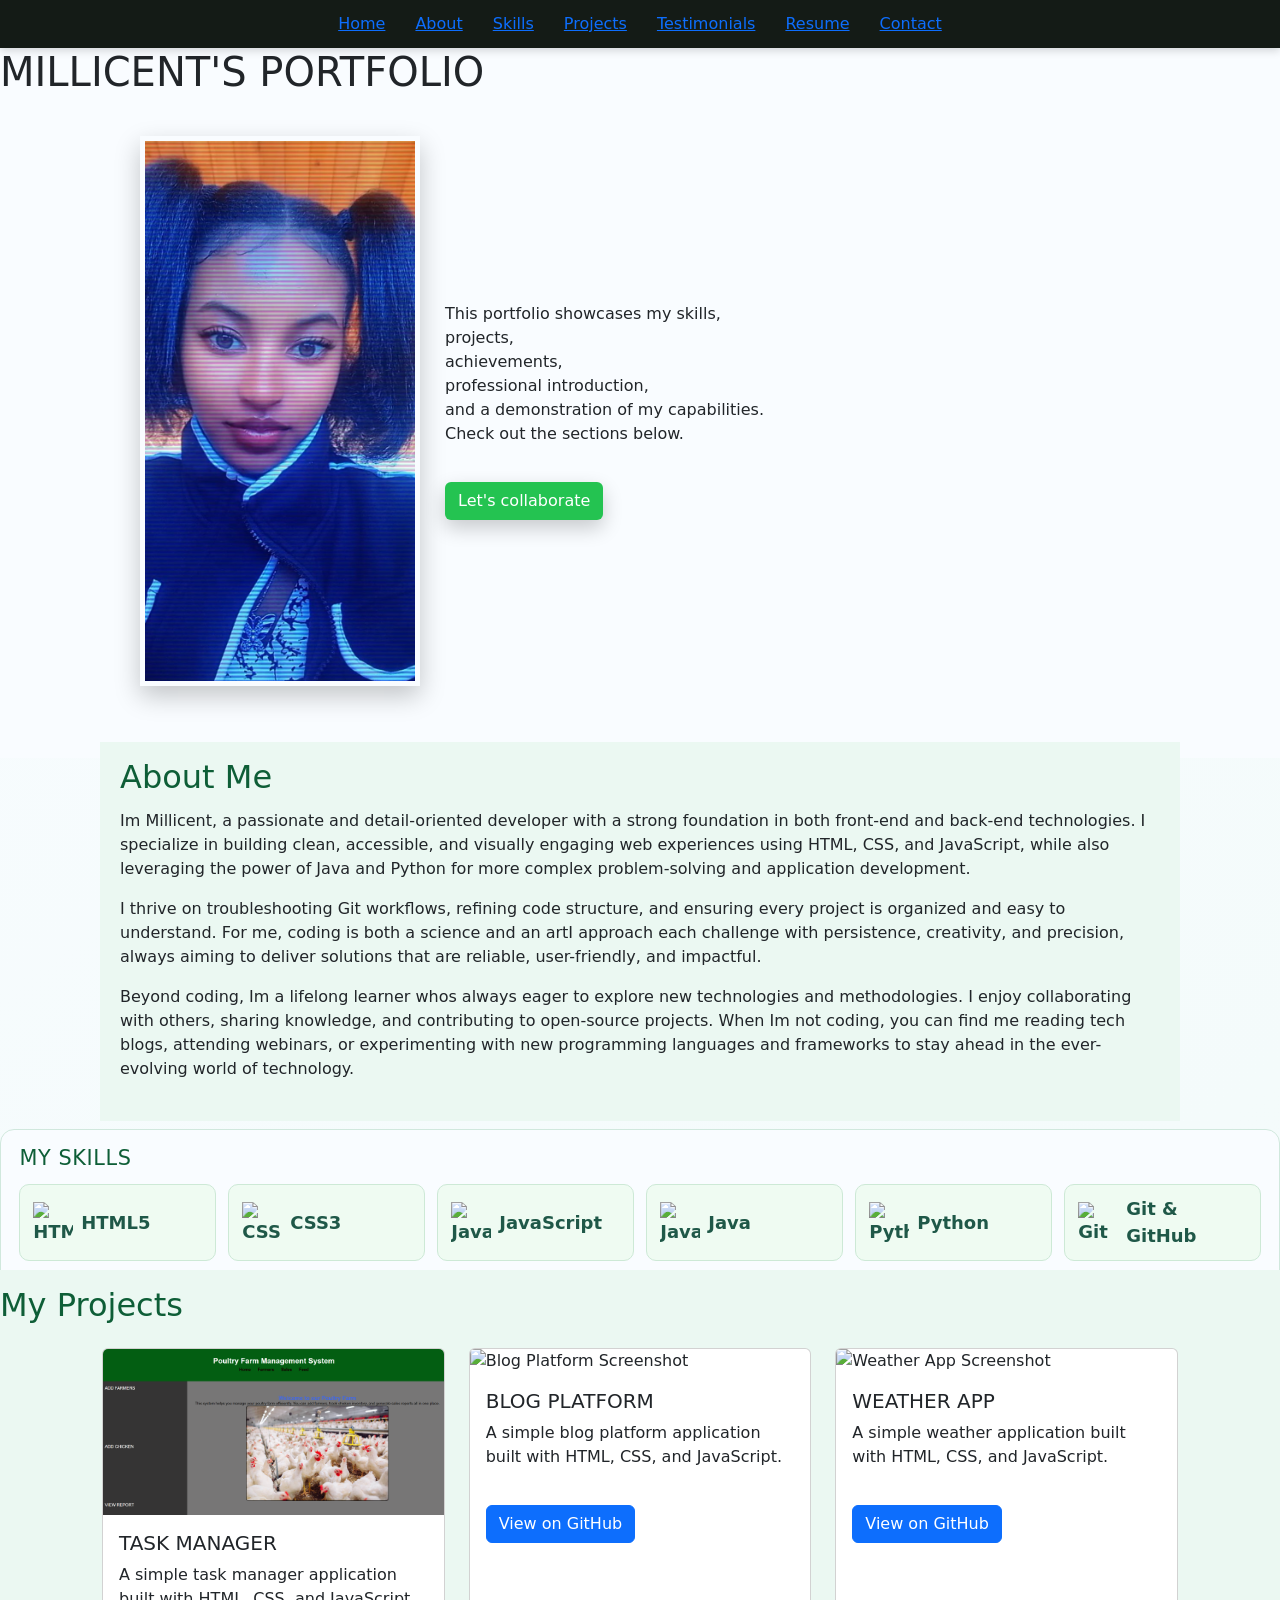
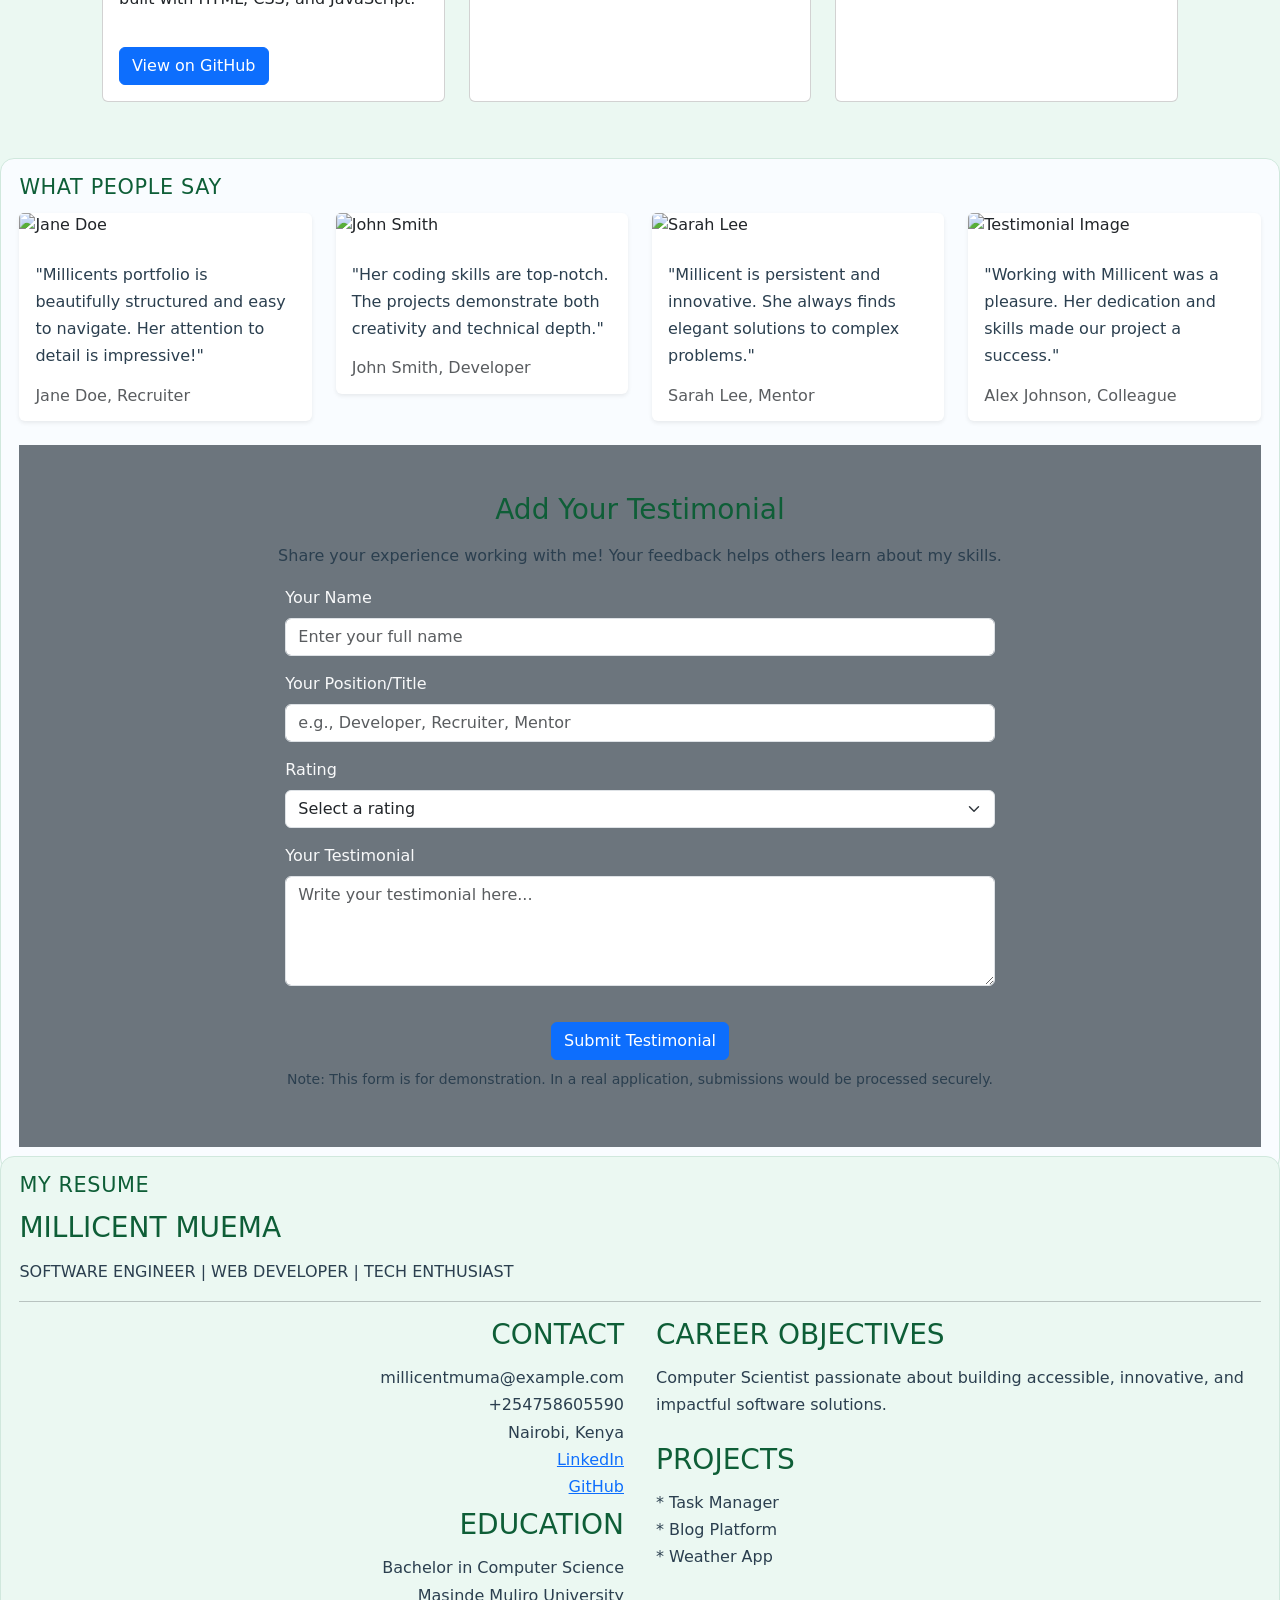
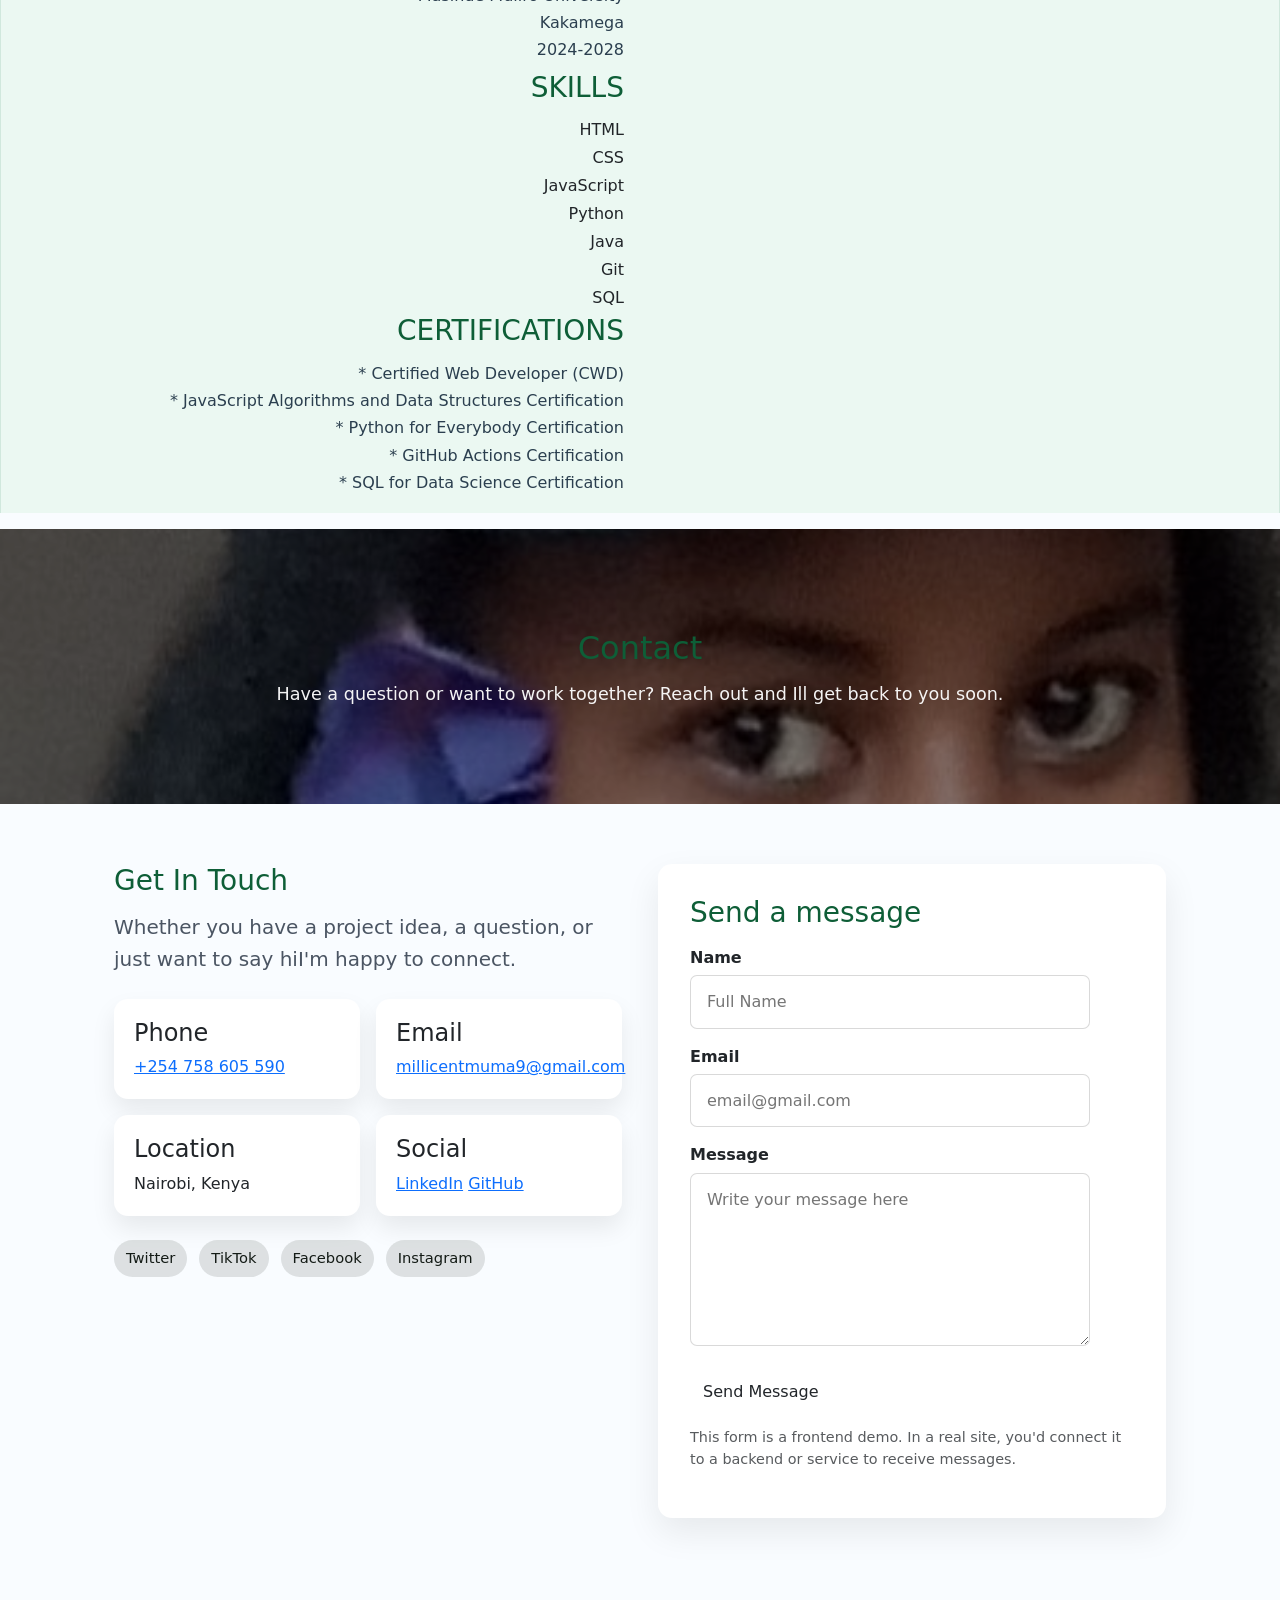
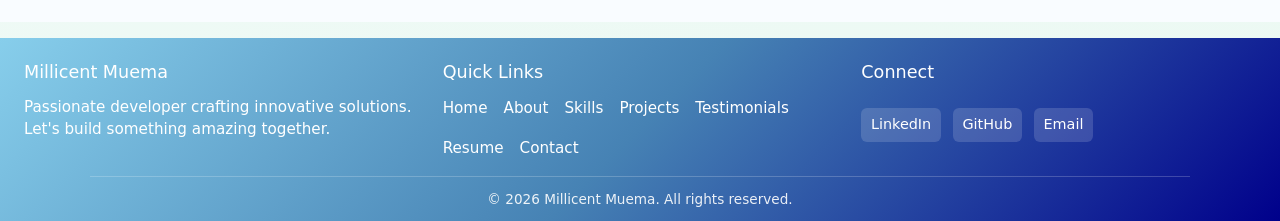
==== docs/index.html @ c835a208 "Manually rename PORTFOLIO to docs" ====
﻿<!DOCTYPE html>
<html lang="en">
<head>
    <meta charset="UTF-8">
    <meta name="viewport" content="width=device-width, initial-scale=1.0">
    <title>Millicent Muema | Portfolio</title>
    <link rel="stylesheet" href="style.css">
    <link href="https://cdn.jsdelivr.net/npm/bootstrap@5.3.8/dist/css/bootstrap.min.css" rel="stylesheet" integrity="sha384-sRIl4kxILFvY47J16cr9ZwB07vP4J8+LH7qKQnuqkuIAvNWLzeN8tE5YBujZqJLB" crossorigin="anonymous">
</head>
<body>
<nav>
  <ul>
    <li><a href="#home">Home</a></li>
    <li><a href="#about">About</a></li>
    <li><a href="#skills">Skills</a></li>
    <li><a href="#projects">Projects</a></li>
    <li><a href="#testimonials">Testimonials</a></li>
    <li><a href="#resume">Resume</a></li>
    <li><a href="#contact">Contact</a></li>
  </ul>
</nav>

<main>
  <section id="home" class="page-section" style="padding-bottom: 2rem;">
    <h1>MILLICENT'S PORTFOLIO</h1>
    <div class="intro-section">
      <div class="intro-image">
        <img class="profile-img" src="images/cute1.jpg" alt="Profile Image">
      </div>
      <div class="intro-text">
        <p>
          This portfolio showcases my skills,<br>
          projects,<br>
          achievements,<br>
          professional introduction,<br>
          and a demonstration of my capabilities.<br>
          Check out the sections below.
        </p>
        <a class="btn cta-button" href="#contact">Let's collaborate</a>
      </div>
    </div>
  </section>

  <section id="about" class="page-section about-page">
    <h2>About Me</h2>
    <p>Im Millicent, a passionate and detail-oriented developer with a strong foundation in both front-end and back-end technologies. I specialize in building clean, accessible, and visually engaging web experiences using HTML, CSS, and JavaScript, while also leveraging the power of Java and Python for more complex problem-solving and application development.</p>
    <p>I thrive on troubleshooting Git workflows, refining code structure, and ensuring every project is organized and easy to understand. For me, coding is both a science and an artI approach each challenge with persistence, creativity, and precision, always aiming to deliver solutions that are reliable, user-friendly, and impactful.</p>
    <p>Beyond coding, Im a lifelong learner whos always eager to explore new technologies and methodologies. I enjoy collaborating with others, sharing knowledge, and contributing to open-source projects. When Im not coding, you can find me reading tech blogs, attending webinars, or experimenting with new programming languages and frameworks to stay ahead in the ever-evolving world of technology.</p>
  </section>

  <section id="skills" class="page-section about-section about-skills">
    <h2>My Skills</h2>
    <ul class="skills-list">
      <li><img src="https://skillicons.dev/icons?i=html" alt="HTML Icon"> HTML5</li>
      <li><img src="https://skillicons.dev/icons?i=css" alt="CSS Icon"> CSS3</li>
      <li><img src="https://skillicons.dev/icons?i=javascript" alt="JavaScript Icon"> JavaScript</li>
      <li><img src="https://skillicons.dev/icons?i=java" alt="Java Icon"> Java</li>
      <li><img src="https://skillicons.dev/icons?i=python" alt="Python Icon"> Python</li>
      <li><img src="https://skillicons.dev/icons?i=git" alt="Git Icon"> Git & GitHub</li>
    </ul>
  </section>

  <section id="projects" class="page-section about-experience">
    <h2>My Projects</h2>
    <div class="container my-4">
      <div class="row">
        <div class="col-md-4 mb-4">
          <div class="card h-100">
            <img src="images/chicken.png" class="card-img-top" alt="Task Manager Screenshot">
            <div class="card-body">
              <h5 class="card-title">TASK MANAGER</h5>
              <p class="card-text">A simple task manager application built with HTML, CSS, and JavaScript.</p>
              <a href="https://github.com/m-i-l-l-y/BCS213CAT" class="btn btn-primary" target="_blank">View on GitHub</a>
            </div>
          </div>
        </div>

        <div class="col-md-4 mb-4">
          <div class="card h-100">
            <img src="images/blog-platform.png" class="card-img-top" alt="Blog Platform Screenshot">
            <div class="card-body">
              <h5 class="card-title">BLOG PLATFORM</h5>
              <p class="card-text">A simple blog platform application built with HTML, CSS, and JavaScript.</p>
              <a href="https://github.com/m-i-l-l-y/BCS213CAT" class="btn btn-primary" target="_blank">View on GitHub</a>
            </div>
          </div>
        </div>

        <div class="col-md-4 mb-4">
          <div class="card h-100">
            <img src="images/weather-app.png" class="card-img-top" alt="Weather App Screenshot">
            <div class="card-body">
              <h5 class="card-title">WEATHER APP</h5>
              <p class="card-text">A simple weather application built with HTML, CSS, and JavaScript.</p>
              <a href="https://github.com/m-i-l-l-y/BCS213CAT" class="btn btn-primary" target="_blank">View on GitHub</a>
            </div>
          </div>
        </div>
      </div>
    </div>
  </section>

  <section id="testimonials" class="page-section about-section">
    <h2>What People Say</h2>
    <div class="row g-4">
      <div class="col-lg-3 col-md-6">
        <div class="card shadow-sm border-0">
          <img src="https://via.placeholder.com/150x100?text=Jane+Doe" class="card-img-top" alt="Jane Doe">
          <div class="card-body">
            <p class="card-text">"Millicents portfolio is beautifully structured and easy to navigate. Her attention to detail is impressive!"</p>
            <div class="text-warning mb-2"></div>
            <h6 class="card-subtitle text-muted mt-3"> Jane Doe, Recruiter</h6>
          </div>
        </div>
      </div>
      <div class="col-lg-3 col-md-6">
        <div class="card shadow-sm border-0">
          <img src="https://via.placeholder.com/150x100?text=John+Smith" class="card-img-top" alt="John Smith">
          <div class="card-body">
            <p class="card-text">"Her coding skills are top-notch. The projects demonstrate both creativity and technical depth."</p>
            <div class="text-warning mb-2"></div>
            <h6 class="card-subtitle text-muted mt-3"> John Smith, Developer</h6>
          </div>
        </div>
      </div>
      <div class="col-lg-3 col-md-6">
        <div class="card shadow-sm border-0">
          <img src="https://via.placeholder.com/150x100?text=Sarah+Lee" class="card-img-top" alt="Sarah Lee">
          <div class="card-body">
            <p class="card-text">"Millicent is persistent and innovative. She always finds elegant solutions to complex problems."</p>
            <div class="text-warning mb-2"></div>
            <h6 class="card-subtitle text-muted mt-3"> Sarah Lee, Mentor</h6>
          </div>
        </div>
      </div>
      <div class="col-lg-3 col-md-6">
        <div class="card shadow-sm border-0">
          <img src="https://via.placeholder.com/150x100?text=Testimonial" class="card-img-top" alt="Testimonial Image">
          <div class="card-body">
            <p class="card-text">"Working with Millicent was a pleasure. Her dedication and skills made our project a success."</p>
            <div class="text-warning mb-2"></div>
            <h6 class="card-subtitle text-muted mt-3"> Alex Johnson, Colleague</h6>
          </div>
        </div>
      </div>
    </div>

    <section id="add-testimonial" class="py-5 bg-secondary text-light mt-4">
      <div class="container">
        <h3 class="text-center mb-3">Add Your Testimonial</h3>
        <p class="text-center mb-3">Share your experience working with me! Your feedback helps others learn about my skills.</p>
        <div class="row justify-content-center">
          <div class="col-md-8">
            <form>
              <div class="mb-3">
                <label for="name" class="form-label">Your Name</label>
                <input type="text" class="form-control" id="name" placeholder="Enter your full name" required>
              </div>
              <div class="mb-3">
                <label for="position" class="form-label">Your Position/Title</label>
                <input type="text" class="form-control" id="position" placeholder="e.g., Developer, Recruiter, Mentor" required>
              </div>
              <div class="mb-3">
                <label for="rating" class="form-label">Rating</label>
                <select class="form-select" id="rating" required>
                  <option value="">Select a rating</option>
                  <option value="5"> (5 stars)</option>
                  <option value="4"> (4 stars)</option>
                  <option value="3"> (3 stars)</option>
                  <option value="2"> (2 stars)</option>
                  <option value="1"> (1 star)</option>
                </select>
              </div>
              <div class="mb-3">
                <label for="testimonial" class="form-label">Your Testimonial</label>
                <textarea class="form-control" id="testimonial" rows="4" placeholder="Write your testimonial here..." required></textarea>
              </div>
              <div class="text-center">
                <button type="submit" class="btn btn-primary">Submit Testimonial</button>
              </div>
            </form>
            <p class="text-center mt-2 small">Note: This form is for demonstration. In a real application, submissions would be processed securely.</p>
          </div>
        </div>
      </div>
    </section>
  </section>

  <section id="resume" class="page-section about-section">
    <h2>My Resume</h2>
    <div>
      <h3>MILLICENT MUEMA</h3>
      <p>SOFTWARE ENGINEER | WEB DEVELOPER | TECH ENTHUSIAST</p>
      <hr>
      <div class="columns">
        <div class="left-col">
          <div class="contact-block">
            <h3>CONTACT</h3>
            <p class="contact-info">
              millicentmuma@example.com<br>
              +254758605590<br>
              Nairobi, Kenya<br>
              <a href="https://www.linkedin.com/in/millicent-muema-272684330" target="_blank">LinkedIn</a><br>
              <a href="https://github.com/m-i-l-l-y" target="_blank">GitHub</a>
            </p>
          </div>
          <div class="education-block">
            <h3>EDUCATION</h3>
            <p>Bachelor in Computer Science<br>Masinde Muliro University<br>Kakamega<br>2024-2028</p>
          </div>
          <div class="skills-block">
            <h3>SKILLS</h3>
            <ul>
              <li>HTML</li>
              <li>CSS</li>
              <li>JavaScript</li>
              <li>Python</li>
              <li>Java</li>
              <li>Git</li>
              <li>SQL</li>
            </ul>
          </div>
          <div class="certifications-block">
            <h3>CERTIFICATIONS</h3>
            <p>
              * Certified Web Developer (CWD)<br>
              * JavaScript Algorithms and Data Structures Certification<br>
              * Python for Everybody Certification<br>
              * GitHub Actions Certification<br>
              * SQL for Data Science Certification
            </p>
          </div>
        </div>
        <div class="right-col">
          <div class="career-block">
            <h3>CAREER OBJECTIVES</h3>
            <p>Computer Scientist passionate about building accessible, innovative, and impactful software solutions.</p>
          </div>
          <div>
            <h3>PROJECTS</h3>
            <p>* Task Manager<br>* Blog Platform<br>* Weather App</p>
          </div>
        </div>
      </div>
    </div>
  </section>

  <section id="contact" class="page-section">
    <header class="contact-hero">
      <div class="hero-overlay"></div>
      <div class="hero-content">
        <h2>Contact</h2>
        <p>Have a question or want to work together? Reach out and Ill get back to you soon.</p>
      </div>
    </header>
    <main class="contact-main">
      <div class="contact-grid">
        <section class="contact-info">
          <h3>Get In Touch</h3>
          <p class="lead">Whether you have a project idea, a question, or just want to say hiI'm happy to connect.</p>
          <div class="info-cards">
            <div class="info-card"><h4>Phone</h4><p><a href="tel:+254758605590">+254 758 605 590</a></p></div>
            <div class="info-card"><h4>Email</h4><p><a href="mailto:millicentmuma9@gmail.com">millicentmuma9@gmail.com</a></p></div>
            <div class="info-card"><h4>Location</h4><p>Nairobi, Kenya</p></div>
            <div class="info-card"><h4>Social</h4><p><a href="https://www.linkedin.com/in/millicent-muema-272684330" target="_blank">LinkedIn</a>  <a href="https://github.com/m-i-l-l-y" target="_blank">GitHub</a></p></div>
          </div>
          <div class="social-links">
            <a class="social" href="https://twitter.com/millicentmuma" target="_blank">Twitter</a>
            <a class="social" href="https://www.tiktok.com/@milly_4173?_r=1&_t=ZS-94d3EIvZW5d" target="_blank">TikTok</a>
            <a class="social" href="https://www.facebook.com/profile.php?id=61575901468228" target="_blank">Facebook</a>
            <a class="social" href="https://www.instagram.com/mireina_3" target="_blank">Instagram</a>
          </div>
        </section>
        <section class="contact-form">
          <h3>Send a message</h3>
          <form>
            <label for="name">Name</label>
            <input id="name" type="text" placeholder="Full Name" required>
            <label for="email">Email</label>
            <input id="email" type="email" placeholder="email@gmail.com" required>
            <label for="message">Message</label>
            <textarea id="message" rows="6" placeholder="Write your message here" required></textarea>
            <button type="submit" class="btn">Send Message</button>
          </form>
          <p class="form-note">This form is a frontend demo. In a real site, you'd connect it to a backend or service to receive messages.</p>
        </section>
      </div>
    </main>
  </section>
</main>

<footer class="footer">
  <div class="footer-content">
    <div class="footer-section">
      <h3>Millicent Muema</h3>
      <p>Passionate developer crafting innovative solutions. Let's build something amazing together.</p>
    </div>
    <div class="footer-section">
      <h3>Quick Links</h3>
      <ul>
        <li><a href="#home">Home</a></li>
        <li><a href="#about">About</a></li>
        <li><a href="#skills">Skills</a></li>
        <li><a href="#projects">Projects</a></li>
        <li><a href="#testimonials">Testimonials</a></li>
        <li><a href="#resume">Resume</a></li>
        <li><a href="#contact">Contact</a></li>
      </ul>
    </div>
    <div class="footer-section">
      <h3>Connect</h3>
      <div class="social-links">
        <a href="https://www.linkedin.com/in/millicent-muema-272684330" target="_blank">LinkedIn</a>
        <a href="https://github.com/m-i-l-l-y" target="_blank">GitHub</a>
        <a href="mailto:millicentmuma9@gmail.com">Email</a>
      </div>
    </div>
  </div>
  <div class="footer-bottom"><p>&copy; 2026 Millicent Muema. All rights reserved.</p></div>
</footer>

<script src="https://cdn.jsdelivr.net/npm/bootstrap@5.3.8/dist/js/bootstrap.bundle.min.js" integrity="sha384-FKyoEForCGlyvwx9Hj09JcYn3nv7wiPVlz7YYwJrWVcXK/BmnVDxM+D2scQbITxI" crossorigin="anonymous"></script>
</body>
</html>
---- docs/style.css ----
body {
    font-family: 'Segoe UI', Tahoma, Geneva, Verdana, sans-serif;
    margin: 0;
    padding: 0;
    background: linear-gradient(145deg, #f8fcff, #ecf9f3);
    color: #112233;
}

header {
    background-color: #333;
    color: white;
    text-align: center;
}
nav {
    position: sticky;
    top: 0;
    z-index: 100;
    background-color: #141b16;
    padding: 12px 20px;
    box-shadow: 0 3px 8px rgba(0,0,0,0.15);
}
nav ul {
    list-style-type: none;
    margin: 0;
    padding: 0;
    display: flex;
    justify-content: center;
}
nav ul li {
    margin: 0 15px;
}

.about-page {
    max-width: 1080px;
    margin: 2rem auto 1.5rem;
    padding: 0 1.25rem;
}

.about-hero {
    display: grid;
    grid-template-columns: 1fr auto;
    align-items: center;
    gap: 1.5rem;
    padding: 1.75rem;
    border-radius: 15px;
    background: linear-gradient(135deg, #f2f8ff, #e3f7ed);
    border: 1px solid rgba(36, 195, 81, 0.25);
    box-shadow: 0 16px 35px rgba(0, 0, 0, 0.08);
}

.about-hero h1 {
    font-size: clamp(1.7rem, 2.5vw, 2.4rem);
    margin: 0 0 0.85rem;
    color: #0f2e3f;
}

.hero-text p {
    margin-bottom: 1rem;
    line-height: 1.65;
    color: #224b62;
}

.hero-badges {
    display: flex;
    flex-wrap: wrap;
    gap: 0.6rem;
    list-style: none;
    padding: 0;
    margin: 0;
}

.hero-badges li {
    background: #ffffff;
    border: 1px solid #b5d7c6;
    color: #0f4f3d;
    border-radius: 999px;
    padding: 0.25rem 0.75rem;
    font-size: 0.86rem;
    font-weight: 600;
}

.hero-image-wrapper {
    width: min(216px, 100%);
}

.profile-img {
    width: 100%;
    height: auto;
    border-radius: 16px;
    border: 4px solid #24c351;
    box-shadow: 0 10px 24px rgba(0, 0, 0, 0.22);
}

.about-section {
    margin-top: 1.9rem;
    background: #ffffff;
    border-radius: 14px;
    padding: 1.2rem 1.15rem;
    border: 1px solid #d0e8dd;
}

.about-section h2 {
    color: #24c351;
    font-size: 1.3rem;
    margin-bottom: 0.75rem;
    letter-spacing: 0.03em;
    text-transform: uppercase;
}

.about-experience .experience-grid {
    display: grid;
    grid-template-columns: repeat(auto-fit, minmax(220px, 1fr));
    gap: 1rem;
}

.experience-card {
    background: #f8fffb;
    border: 1px solid #cde9d6;
    border-radius: 12px;
    padding: 0.95rem;
    box-shadow: 0 8px 18px rgba(0, 0, 0, 0.06);
}

.experience-card h3 {
    margin: 0 0 0.4rem;
    font-size: 1rem;
    color: #1c5d44;
}

.experience-card p {
    margin: 0;
    color: #35515e;
    line-height: 1.5;
}

.about-progress .progress-group {
    margin-bottom: 0.8rem;
}

.about-progress .progress-group span {
    display: block;
    font-weight: 600;
    margin-bottom: 0.3rem;
    color: #1b513f;
}

.progress {
    width: 100%;
    height: 13px;
    background: #e8f5ee;
    border-radius: 999px;
    overflow: hidden;
}

.progress-bar {
    height: 100%;
    background: linear-gradient(90deg, #24c351, #0f8b4b);
    border-radius: 999px;
    text-align: right;
    color: white;
    font-size: 0.76rem;
    font-weight: 700;
    line-height: 13px;
    padding-right: 0.4rem;
}

.p-95 { width: 95%; }
.p-90 { width: 90%; }
.p-88 { width: 88%; }
.p-80 { width: 80%; }
.about-section p {
    line-height: 1.7;
    color: #2b3f4f;
    margin: 0.5rem 0;
}

.about-skills ul {
    list-style: none;
    margin: 0;
    padding: 0;
    display: grid;
    grid-template-columns: repeat(auto-fit, minmax(180px, 1fr));
    gap: 0.8rem;
}

.about-skills li {
    background: #effbf2;
    color: #1f5848;
    border-radius: 10px;
    padding: 0.65rem 0.8rem;
    border: 1px solid #cde9d6;
    font-weight: 600;
}

.footer {
    margin-top: 2rem;
}

@media (max-width: 900px) {
    .about-hero {
        grid-template-columns: 1fr;
    }
    .hero-image-wrapper {
        justify-self: center;
    }
}

html {
    scroll-behavior: smooth;
}

.page-section {
    scroll-margin-top: 90px;
    padding-top: 1rem;
    margin-top: -1rem;
    padding-bottom: 1.5rem;
    transition: background-color 0.3s ease;
}

.page-section:nth-of-type(odd) {
    background: #f9fcff;
}

.page-section:nth-of-type(even) {
    background: #ebf8f2;
}

.page-section h2,
.page-section h3 {
    color: #0e5e37;
    margin-bottom: 0.8rem;
}

.page-section .container,
.page-section .info-cards,
.page-section .contact-grid {
    max-width: 1100px;
    margin: 0 auto;
}

.card {
  transition: transform 0.3s ease, box-shadow 0.3s ease;
}

.card:hover {
  transform: scale(1.05); 
  box-shadow: 0 8px 20px rgba(0, 0, 0, 0.2); 
}




@keyframes borderChange {
    0%   { border-color: #24c351; }
    25%  { border-color: #333; }
    50%  { border-color: #24c351; }
    75%  { border-color: #333; }
    100% { border-color: #24c351; }
}
.profile-img {
    display: block;
    margin: 20px auto;
    width: 280px;
    height: 550px;
    object-fit: cover;  
    object-position: center; 
    border-radius: 0;
    border: 5px solid transparent;
    box-sizing: border-box;
}



@keyframes rotateAnim {
    from { transform: rotate(0deg); }
    to   { transform: rotate(360deg); }
}

.columns {
    display: flex;
    align-items: flex-start;
    gap: 2rem;
   
    flex-wrap: nowrap;
}
.left-col { width: 50%; text-align: right; }
.right-col { width: 50%; }
.right-col > div { margin-bottom: 1.5rem; }


.contact-block {
   
    width: 100%;
    text-align: inherit;
}
.contact-block .contact-info {
    text-align: right; 
}

.skills-block ul {
    list-style: none;
    margin: 0;
    padding: 0;
}
.skills-block li {
    margin-bottom: 0.25rem;
}


.contact-hero {
    position: relative;
    padding: 100px 1.5rem 80px;
    background: url("images/milly.jpg") center/cover no-repeat;
    color: white;
    text-align: center;
}

.hero-overlay {
    position: absolute;
    inset: 0;
    background: rgba(0, 0, 0, 0.45);
}

.hero-content {
    position: relative;
    max-width: 820px;
    margin: 0 auto;
}

.contact-hero h1 {
    font-size: 2.8rem;
    margin: 0 0 0.5rem;
}

.contact-hero p {
    font-size: 1.1rem;
    opacity: 0.95;
    line-height: 1.6;
}

.contact-main {
    max-width: 1100px;
    margin: 0 auto;
    padding: 60px 1.5rem 80px;
}

.contact-grid {
    display: grid;
    grid-template-columns: 1fr 1fr;
    gap: 2.25rem;
    align-items: start;
}

@media (max-width: 900px) {
    .contact-grid {
        grid-template-columns: 1fr;
    }
}

.contact-info h2,
.contact-form h2 {
    margin-bottom: 0.75rem;
}

.lead {
    color: #4b5563;
    margin-bottom: 1.5rem;
    line-height: 1.6;
}

.info-cards {
    display: grid;
    grid-template-columns: repeat(2, minmax(0, 1fr));
    gap: 1rem;
}

@media (max-width: 640px) {
    .info-cards {
        grid-template-columns: 1fr;
    }
}

.info-card {
    background: #ffffff;
    padding: 1.25rem 1.25rem;
    border-radius: 14px;
    box-shadow: 0 12px 24px rgba(0, 0, 0, 0.08);
}

.info-card h3 {
    margin: 0 0 0.25rem;
    font-size: 1rem;
}

.info-card p {
    margin: 0;
    line-height: 1.5;
}

.social-links {
    display: flex;
    flex-wrap: wrap;
    gap: 0.75rem;
    margin-top: 1.5rem;
}

.social-links .social {
    display: inline-block;
    padding: 0.45rem 0.75rem;
    border-radius: 999px;
    background: rgba(20, 27, 22, 0.12);
    color: #141b16;
    text-decoration: none;
    font-size: 0.92rem;
    transition: background 0.2s ease;
}

.social-links .social:hover {
    background: rgba(20, 27, 22, 0.22);
}

.contact-form {
    background: #ffffff;
    padding: 2rem;
    border-radius: 14px;
    box-shadow: 0 14px 35px rgba(0, 0, 0, 0.08);
}

.contact-form label {
    display: block;
    margin: 1rem 0 0.35rem;
    font-weight: 600;
}

.contact-form input,
.contact-form textarea {
    width: 90%;
    padding: 0.85rem 1rem;
    border-radius: 7px;
    border: 1px solid rgba(0, 0, 0, 0.15);
    font-size: 1rem;
    transition: border-color 0.2s ease, box-shadow 0.2s ease;
}

.contact-form input:focus,
.contact-form textarea:focus {
    outline: none;
    border-color: #24c351;
    box-shadow: 0 0 0 4px rgba(36, 195, 81, 0.18);
}

.btn {
    display: inline-block;
    background: #24c351;
    color: white;
    border: none;
    padding: 0.85rem 1.25rem;
    border-radius: 999px;
    font-size: 1rem;
    cursor: pointer;
    margin-top: 1.25rem;
    transition: transform 0.2s ease, background 0.2s ease;
}

.btn:hover {
    background: #1e9a47;
    transform: translateY(-1px);
}

.cta-button {
    font-weight: 700;
    padding: 0.95rem 1.3rem;
    box-shadow: 0 8px 20px rgba(0,0,0,0.2);
    background-color: #24c351 !important;
    color: #fff !important;
    border-radius: 999px;
    text-decoration: none;
    border: 1px solid #1a8f42;
}

.cta-button:hover {
    background: #1a8f42 !important;
    color: #fff !important;
}


.form-note {
    margin-top: 1rem;
    font-size: 0.9rem;
    opacity: 0.75;
}


.footer {
    background: linear-gradient(135deg, #87CEEB 0%, #4682B4 50%, #00008B 100%);
    color: #ffffff;
    padding: 1.5rem 1.5rem 0.75rem;
    margin-top: 1rem;
}

.footer-content {
    max-width: 1300px;
    margin: 0 auto;
    display: grid;
    grid-template-columns: repeat(auto-fit, minmax(250px, 1fr));
    gap: 1.5rem;
    margin-bottom: 1rem;
}

.footer-section h3 {
    margin-bottom: 0.75rem;
    font-size: 1.1rem;
    color: #ffffff;
}

.footer-section p {
    line-height: 1.5;
    margin: 0;
    font-size: 0.95rem;
}

.footer-section ul {
    list-style: none;
    padding: 0;
    margin: 0;
    display: flex;        
    flex-wrap: wrap;        
    gap: 1rem;              
}

.footer-section ul li {
    margin: 0;             
}



.footer-section ul li a {
    color: #ffffff;
    text-decoration: none;
    transition: color 0.2s ease;
    font-size: 0.95rem;
}

.footer-section ul li a:hover {
    color: #FFD700;
}

.social-links {
    display: flex;
    flex-wrap: wrap;
    gap: 0.75rem;
}

.social-links a {
    color: #ffffff;
    text-decoration: none;
    padding: 0.4rem 0.6rem;
    border-radius: 6px;
    background: rgba(255, 255, 255, 0.15);
    transition: background 0.2s ease;
    font-size: 0.9rem;
}

.social-links a:hover {
    background: rgba(255, 215, 0, 0.3);
}

.footer-bottom {
    border-top: 1px solid rgba(255, 255, 255, 0.2);
    padding-top: 0.75rem;
    text-align: center;
    max-width: 1100px;
    margin: 0 auto;
}

.footer-bottom p {
    margin: 0;
    font-size: 0.85rem;
    opacity: 0.9;
}


.intro-section {
    display: flex;             
    align-items: center;       
    justify-content: flex-start;
    gap: 15px;                 
    margin: 20px auto;
    max-width: 1000px;
}

.intro-image {
    flex: 0 0 auto;           
}

.intro-text {
    flex: 1;                  
    padding: 10px;
}


.skills-list {
    display: grid;
    grid-template-columns: repeat(2, 1fr); 
    column-gap: 10px;   
    row-gap: 15px;      
    list-style: none;
    padding: 0;
    margin: 20px 0;
}

.skills-list li {
    display: flex;
    align-items: center;
    font-size: 18px;
}

.skills-list img {
    width: 40px;
    height: 40px;
    margin-right: 8px; 
}
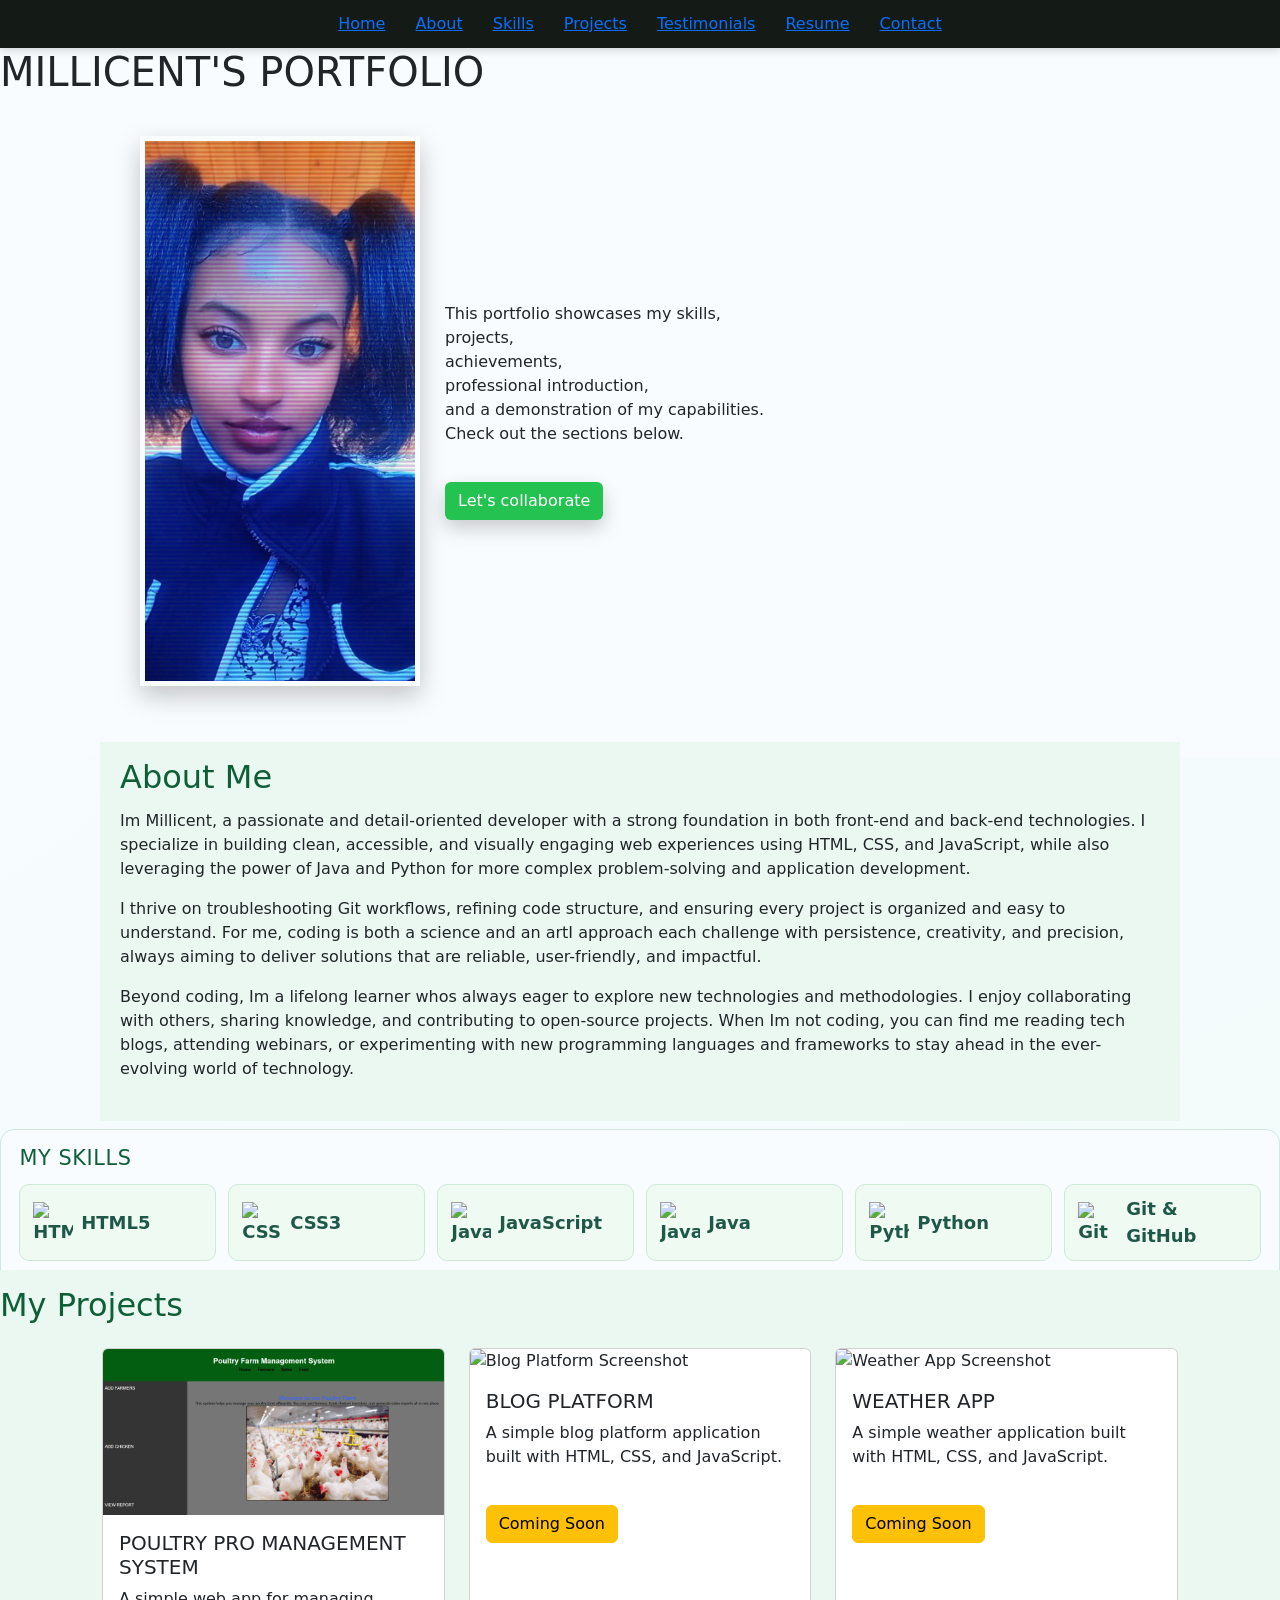
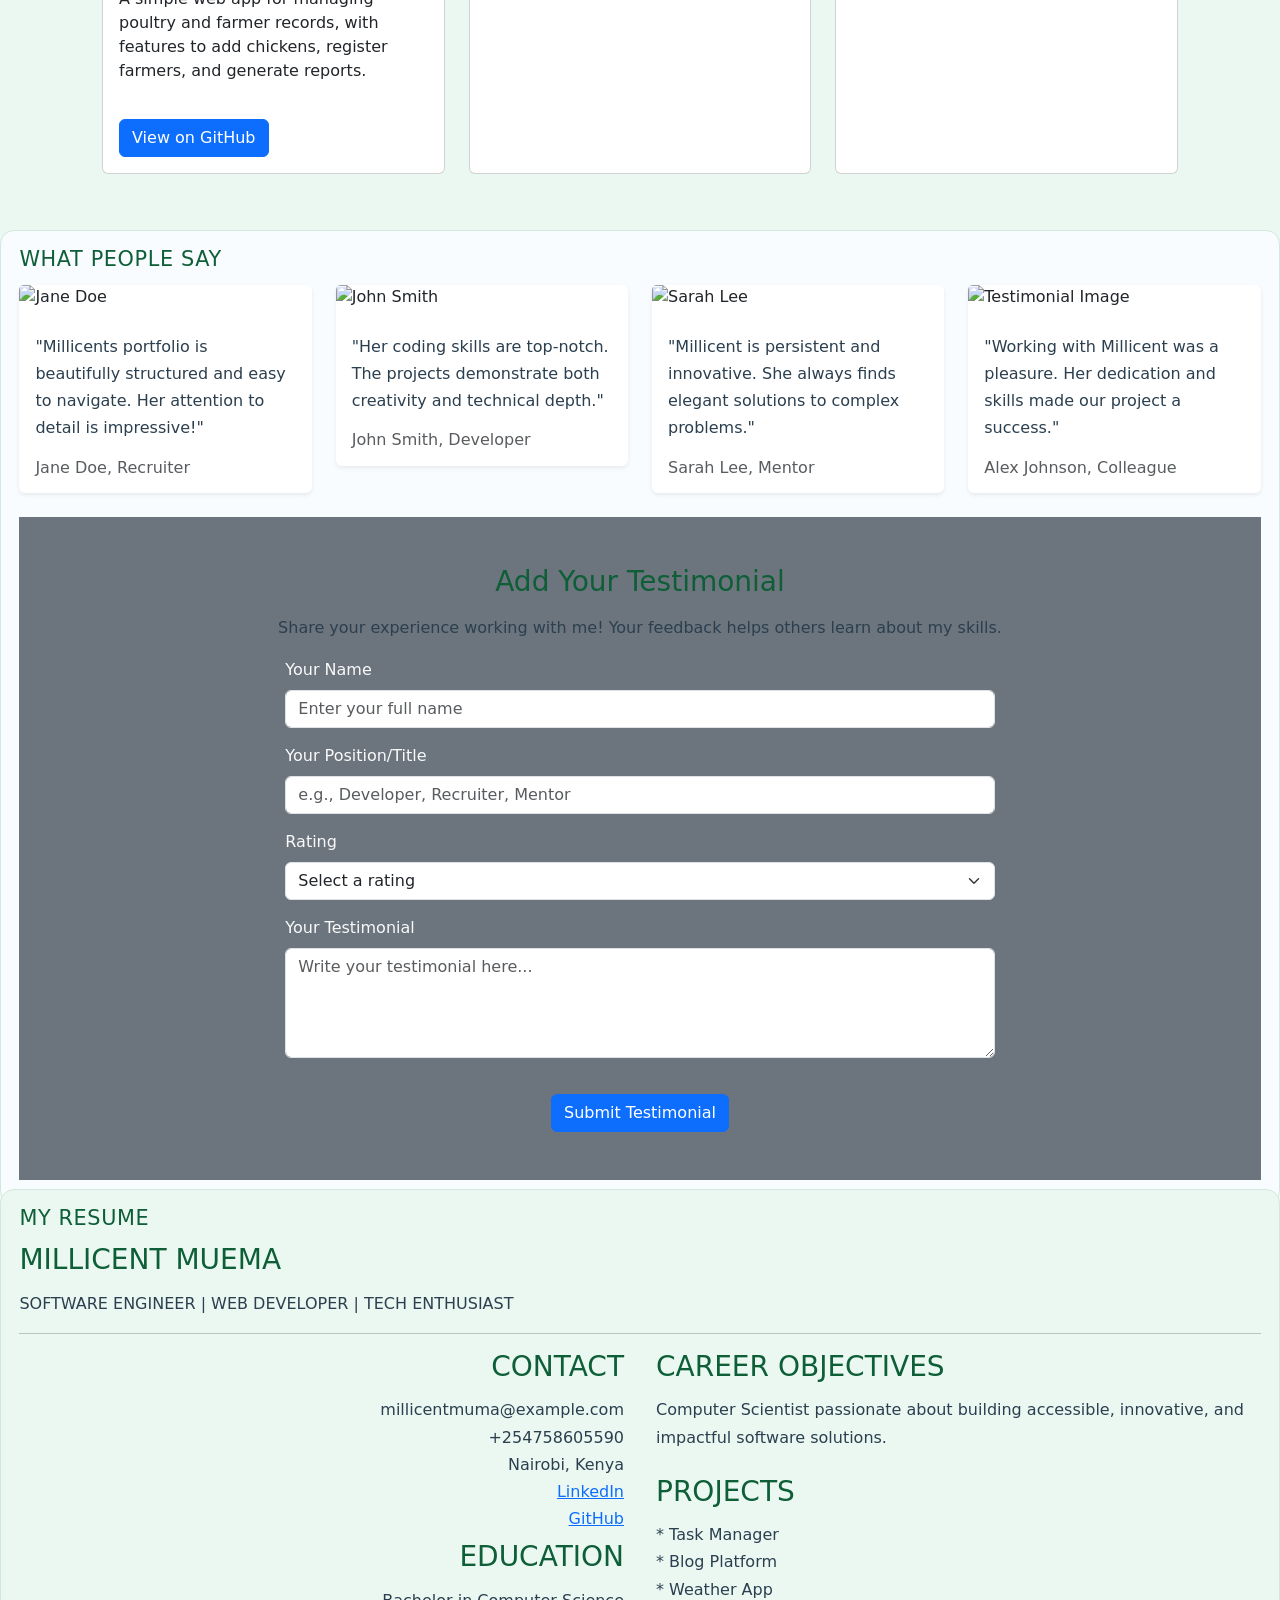
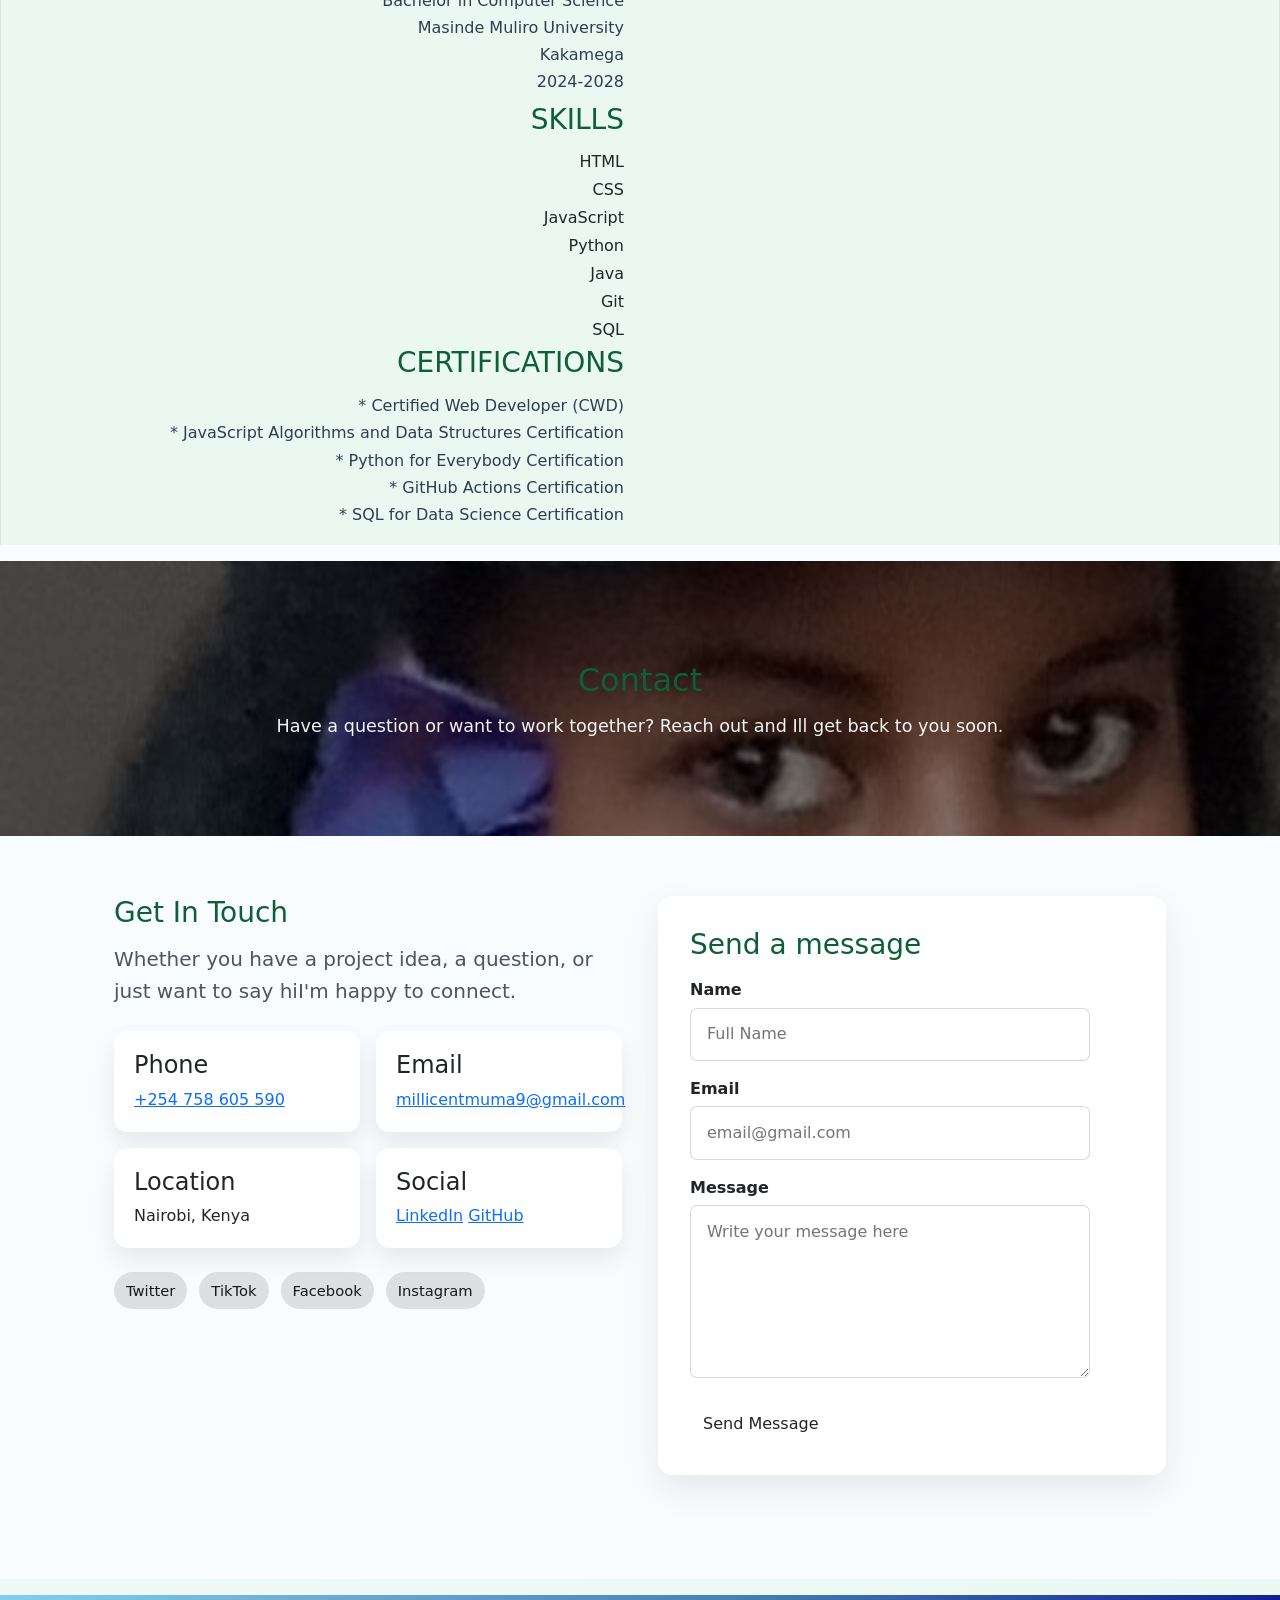
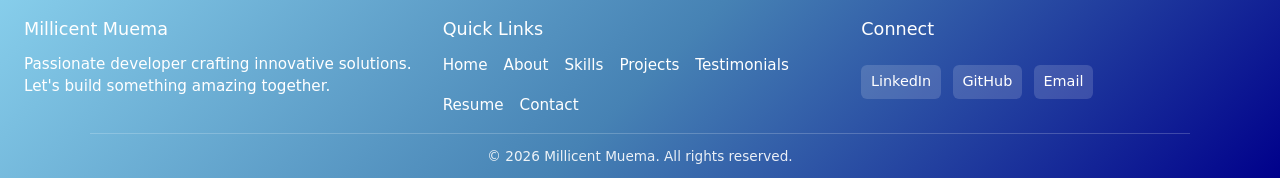
==== commit ac1421da: "Add script.js and update index.html, style.css" ====
--- a/docs/index.html
+++ b/docs/index.html
@@ -6,6 +6,7 @@
     <title>Millicent Muema | Portfolio</title>
     <link rel="stylesheet" href="style.css">
     <link href="https://cdn.jsdelivr.net/npm/bootstrap@5.3.8/dist/css/bootstrap.min.css" rel="stylesheet" integrity="sha384-sRIl4kxILFvY47J16cr9ZwB07vP4J8+LH7qKQnuqkuIAvNWLzeN8tE5YBujZqJLB" crossorigin="anonymous">
+   
 </head>
 <body>
 <nav>
@@ -68,34 +69,38 @@
           <div class="card h-100">
             <img src="images/chicken.png" class="card-img-top" alt="Task Manager Screenshot">
             <div class="card-body">
-              <h5 class="card-title">TASK MANAGER</h5>
-              <p class="card-text">A simple task manager application built with HTML, CSS, and JavaScript.</p>
+              <h5 class="card-title">POULTRY PRO MANAGEMENT SYSTEM</h5>
+              <p class="card-text">A simple web app for managing poultry and farmer records, with features to add chickens, register farmers, and generate reports.</p>
               <a href="https://github.com/m-i-l-l-y/BCS213CAT" class="btn btn-primary" target="_blank">View on GitHub</a>
             </div>
           </div>
         </div>
 
-        <div class="col-md-4 mb-4">
-          <div class="card h-100">
-            <img src="images/blog-platform.png" class="card-img-top" alt="Blog Platform Screenshot">
-            <div class="card-body">
-              <h5 class="card-title">BLOG PLATFORM</h5>
-              <p class="card-text">A simple blog platform application built with HTML, CSS, and JavaScript.</p>
-              <a href="https://github.com/m-i-l-l-y/BCS213CAT" class="btn btn-primary" target="_blank">View on GitHub</a>
-            </div>
-          </div>
-        </div>
-
-        <div class="col-md-4 mb-4">
-          <div class="card h-100">
-            <img src="images/weather-app.png" class="card-img-top" alt="Weather App Screenshot">
-            <div class="card-body">
-              <h5 class="card-title">WEATHER APP</h5>
-              <p class="card-text">A simple weather application built with HTML, CSS, and JavaScript.</p>
-              <a href="https://github.com/m-i-l-l-y/BCS213CAT" class="btn btn-primary" target="_blank">View on GitHub</a>
-            </div>
-          </div>
-        </div>
+      <div class="col-md-4 mb-4">
+  <div class="card h-100">
+    <img src="images/blog-platform.png" class="card-img-top" alt="Blog Platform Screenshot">
+    <div class="card-body">
+      <h5 class="card-title">BLOG PLATFORM</h5>
+      <p class="card-text">A simple blog platform application built with HTML, CSS, and JavaScript.</p>
+      
+     
+      <a href="#" class="btn btn-warning coming-soon-btn">Coming Soon</a>
+    </div>
+  </div>
+</div>
+
+       <div class="col-md-4 mb-4">
+  <div class="card h-100">
+    <img src="images/weather-app.png" class="card-img-top" alt="Weather App Screenshot">
+    <div class="card-body">
+      <h5 class="card-title">WEATHER APP</h5>
+      <p class="card-text">A simple weather application built with HTML, CSS, and JavaScript.</p>
+      
+    
+      <a href="#" class="btn btn-warning coming-soon-btn">Coming Soon</a>
+    </div>
+  </div>
+</div>
       </div>
     </div>
   </section>
@@ -151,7 +156,7 @@
         <p class="text-center mb-3">Share your experience working with me! Your feedback helps others learn about my skills.</p>
         <div class="row justify-content-center">
           <div class="col-md-8">
-            <form>
+            <form id="testimonial-form">
               <div class="mb-3">
                 <label for="name" class="form-label">Your Name</label>
                 <input type="text" class="form-control" id="name" placeholder="Enter your full name" required>
@@ -179,7 +184,7 @@
                 <button type="submit" class="btn btn-primary">Submit Testimonial</button>
               </div>
             </form>
-            <p class="text-center mt-2 small">Note: This form is for demonstration. In a real application, submissions would be processed securely.</p>
+        
           </div>
         </div>
       </div>
@@ -282,7 +287,7 @@
             <textarea id="message" rows="6" placeholder="Write your message here" required></textarea>
             <button type="submit" class="btn">Send Message</button>
           </form>
-          <p class="form-note">This form is a frontend demo. In a real site, you'd connect it to a backend or service to receive messages.</p>
+          
         </section>
       </div>
     </main>
@@ -318,7 +323,12 @@
   </div>
   <div class="footer-bottom"><p>&copy; 2026 Millicent Muema. All rights reserved.</p></div>
 </footer>
+<script src="https://www.gstatic.com/firebasejs/9.6.1/firebase-app.js"></script>
+<script src="https://www.gstatic.com/firebasejs/9.6.1/firebase-firestore.js"></script>
 
 <script src="https://cdn.jsdelivr.net/npm/bootstrap@5.3.8/dist/js/bootstrap.bundle.min.js" integrity="sha384-FKyoEForCGlyvwx9Hj09JcYn3nv7wiPVlz7YYwJrWVcXK/BmnVDxM+D2scQbITxI" crossorigin="anonymous"></script>
+<script src="script.js"></script>
+
+
 </body>
 </html>
--- a/docs/style.css
+++ b/docs/style.css
@@ -1,4 +1,12 @@
-
+.coming-soon-btn {
+  transition: transform 0.3s ease, box-shadow 0.3s ease;
+  font-weight: bold;
+}
+
+.coming-soon-btn:hover {
+  transform: scale(1.2);
+  box-shadow: 0 4px 12px rgba(0,0,0,0.3);
+}
 body {
     font-family: 'Segoe UI', Tahoma, Geneva, Verdana, sans-serif;
     margin: 0;
@@ -621,7 +629,15 @@
     height: 40px;
     margin-right: 8px; 
 }
-
-
-
-
+.coming-soon-btn {
+  transition: transform 0.3s ease, box-shadow 0.3s ease;
+  font-weight: bold;
+}
+
+.coming-soon-btn:hover {
+  transform: scale(1.2);
+  box-shadow: 0 4px 12px rgba(0,0,0,0.3);
+}
+
+
+
